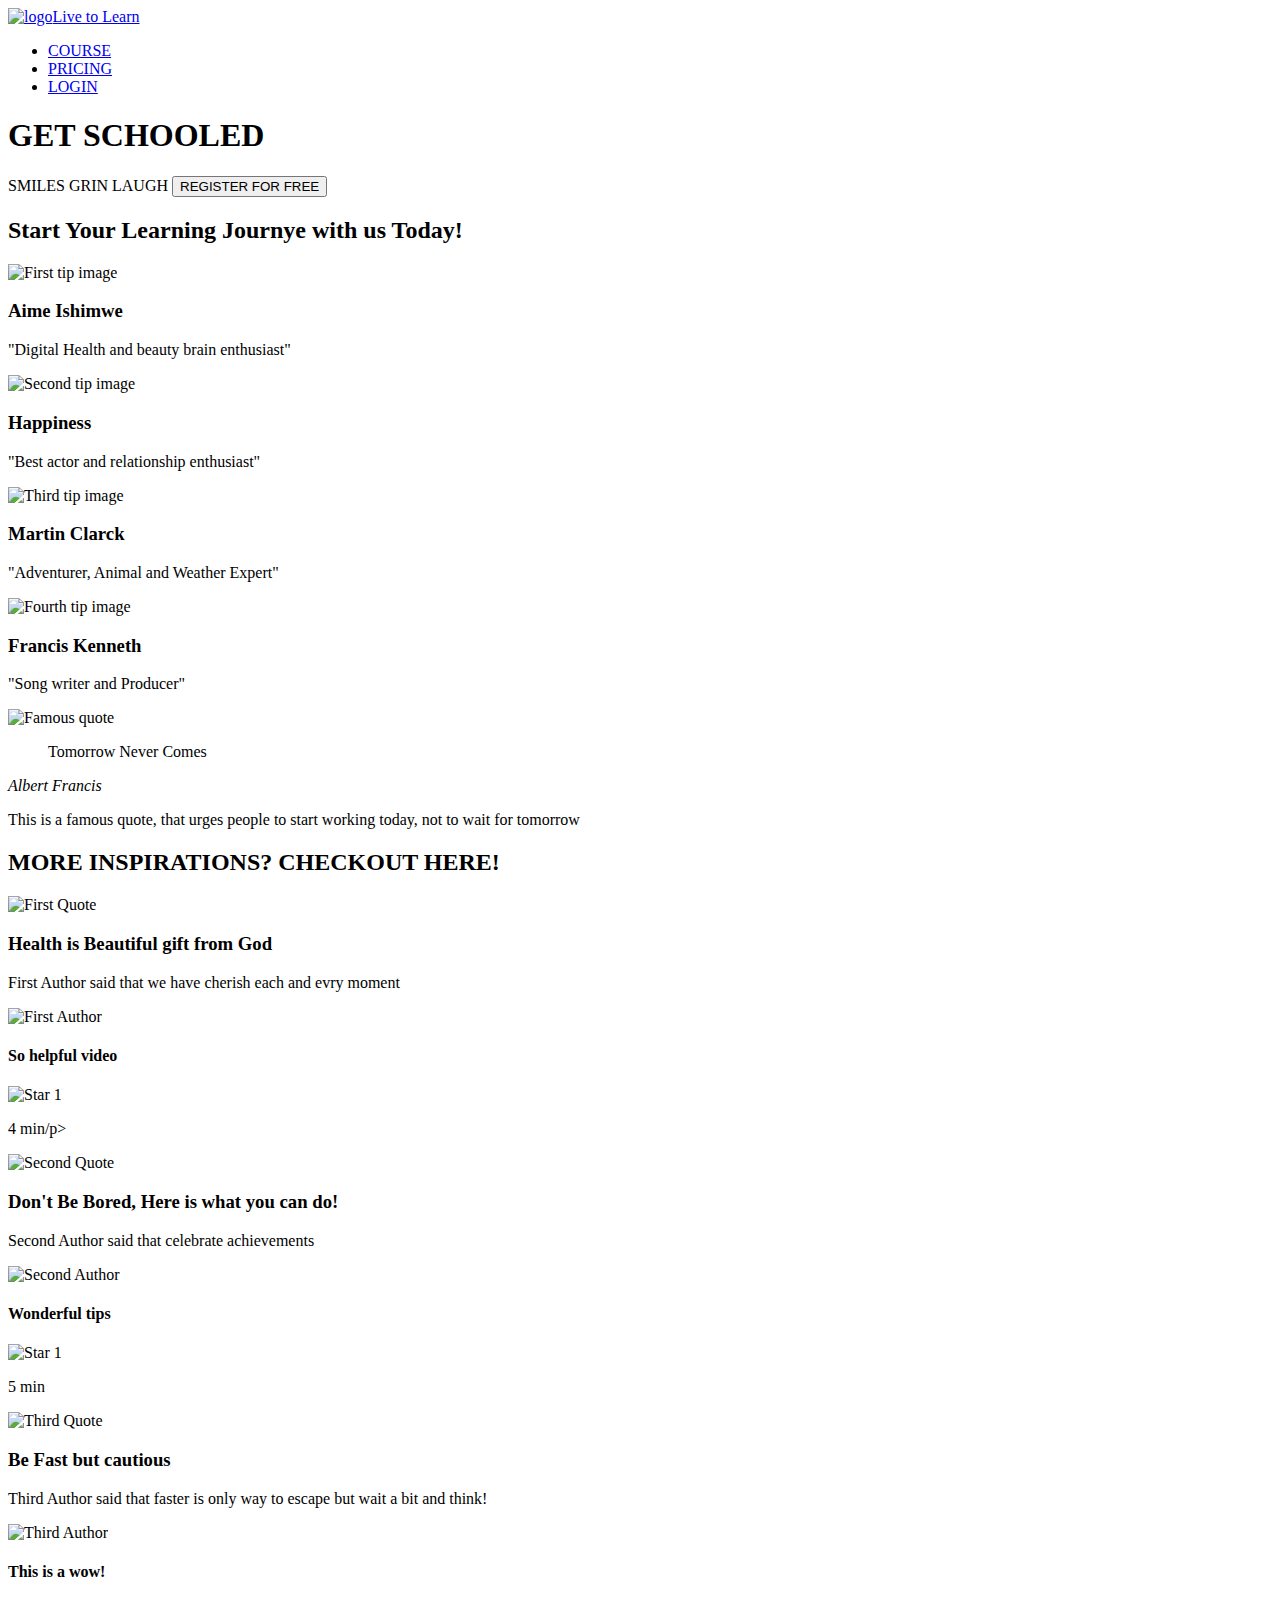
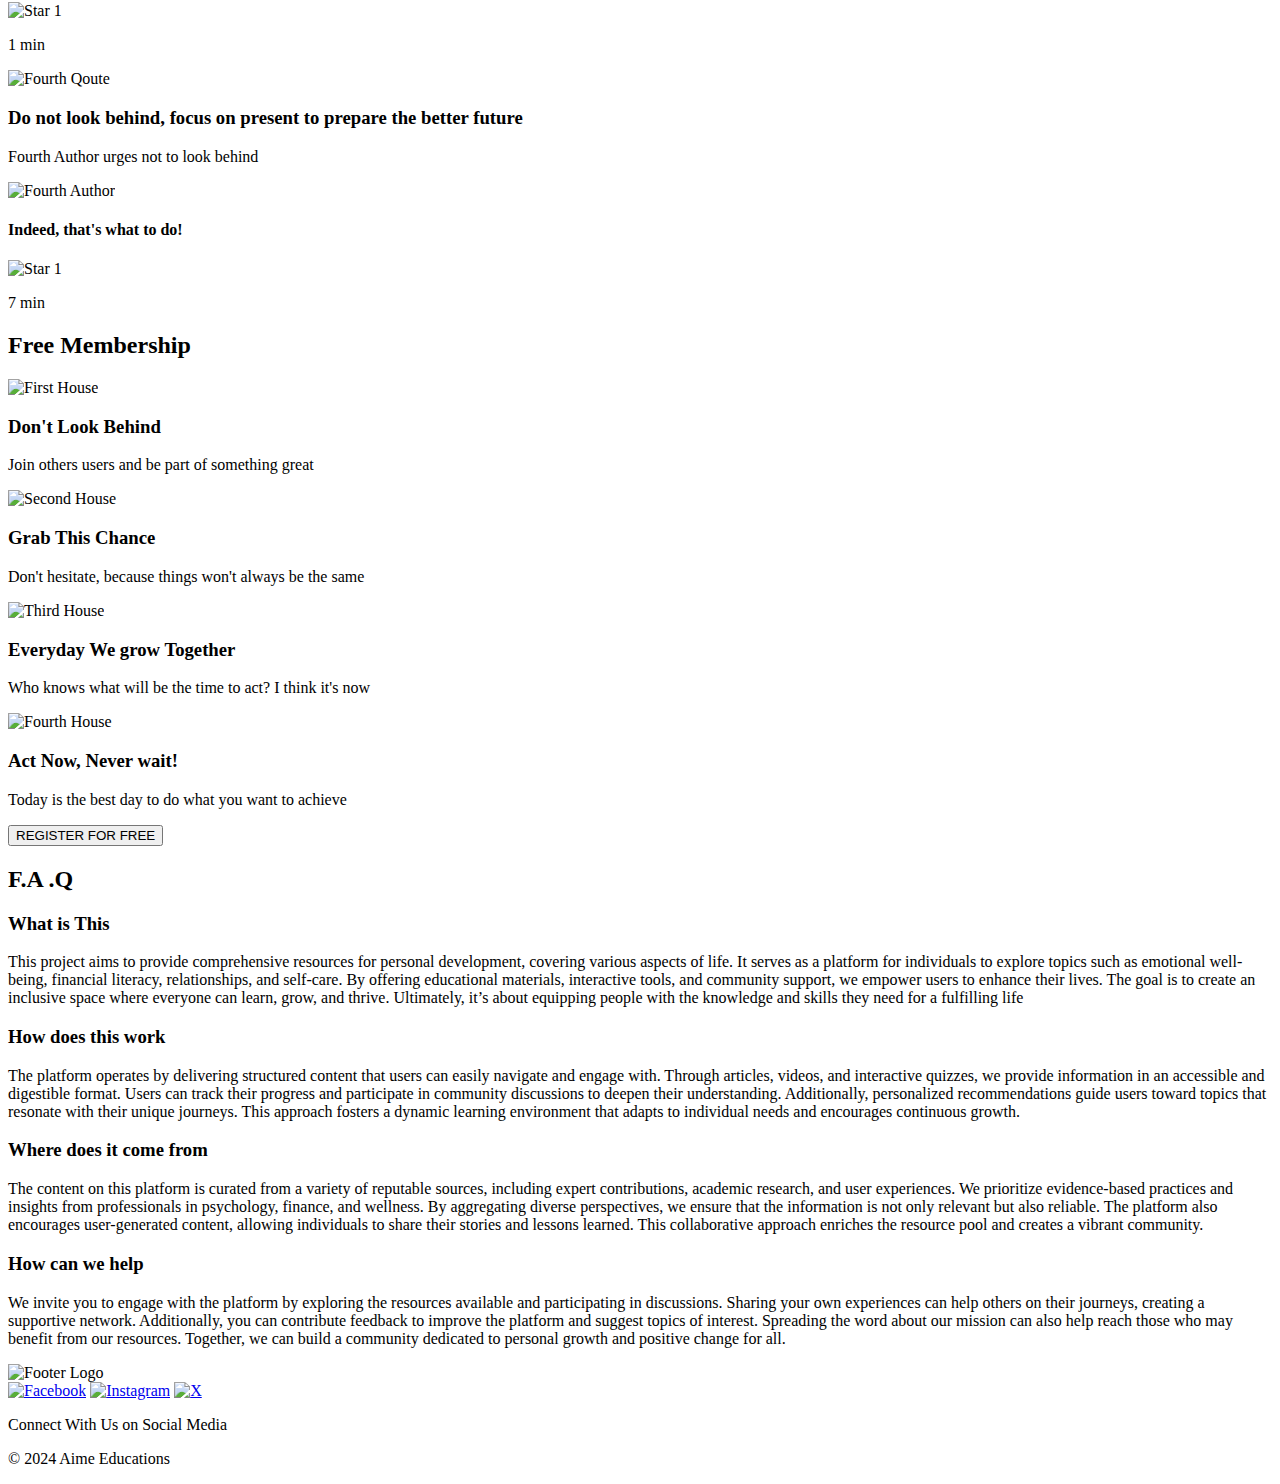
==== css_advanced/index.html @ 983b6377 "Added css_advanced folder" ====
<!DOCTYPE html>
<html lang="en_Us">
    <meta charset="utf-8">
    <meta name="viewport" content="width=device-content" initial-scale="1.0">
    <head>

    </head>
    <body>
        <header>
            <a href="example.html">
                <img src="logo.png" alt="logo">Live to Learn</a>
            <nav>
                <ul>
                    <li><a href="#home.html">COURSE</a></li>
                    <li><a href="#about.html">PRICING</a></li>
                    <li><a href="#contact.html">LOGIN</a></li>
                </ul>
            </nav>
        </header>
        <!--Main Section-->
            <main>
                <section>
                    <!--First block -->
                    <div>
                        <h1>GET SCHOOLED</h1>
                        <span>SMILES</span>
                        <span>GRIN</span>
                        <span>LAUGH</span>
                        <button>REGISTER FOR FREE</button>
                    </div>
                    <!--Second block with other 4 blocks-->
                    <div>
                        <div><h2>Start Your Learning Journye with us Today!</h2></div>
                        <!--First block in this main block-->
                        <div>
                            <img src="2.png" alt="First tip image">
                            <h3>Aime Ishimwe</h3>
                            <p>"Digital Health and beauty brain enthusiast"</p>
                        </div>
                        <!--Second block in main block-->
                        <div>
                            <img src="3.png" alt="Second tip image">
                            <h3>Happiness</h3>
                            <p>"Best actor and relationship enthusiast"</p>
                        </div>
                        <!--Third block in main block-->
                        <div>
                            <img src="1.png" alt="Third tip image">
                            <h3>Martin Clarck</h3>
                            <p>"Adventurer, Animal and Weather Expert"</p>
                        </div>
                        <!--Fourth block in main block-->
                        <div>
                            <img src="4.png" alt="Fourth tip image">
                            <h3>Francis Kenneth</h3>
                            <p>"Song writer and Producer"</p>
                        </div>
                    </div>
                </section>
                <!--new section for the quote-->
                <section>
                    <div>
                        <img src="5.png" alt="Famous quote">
                        <div>
                            <blockquote>Tomorrow Never Comes</blockquote>
                            <cite>Albert Francis</cite>
                            <p>This is a famous quote, that urges people to start working today, not to wait for tomorrow</p>
                        </div>
                    </div>
                </section>
                <!--New section that will contain videos-->
                <section>
                    <h2>MORE INSPIRATIONS? CHECKOUT HERE!</h2>
                    <!--Main block that will contain other 4 blocks-->
                    <div>
                        <!--BLOCK 1-->
                        <div>
                            <img src="6.png" alt="First Quote">
                            <h3>Health is Beautiful gift from God</h3>
                            <p>First Author said that we have cherish each and evry moment</p>
                            <!--block of author-->
                            <div>
                                <img src="5.png" alt="First Author">
                                <h4>So helpful video</h4>
                            </div>
                            <!--block for rating-->
                            <div>
                                <div>
                                    <img src="rating.png" alt="Star 1">
                                    <p>4 min/p>
                                </div>
                            </div>
                        </div>
                        <!--BLOCK 2-->
                        <div>
                            <img src="7.png" alt="Second Quote">
                            <h3>Don't Be Bored, Here is what you can do!</h3>
                            <p>Second Author said that celebrate achievements</p>
                            <!--block of author-->
                            <div></div>
                                <img src="5.png" alt="Second Author">
                                <h4>Wonderful tips</h4>
                            </div>
                            <!--block for rating-->
                            <div>
                                <div>
                                    <img src="rating.png" alt="Star 1">
                                    <p>5 min</p>
                                </div>
                        </div>
                        <!--BLOCK 3-->
                        <div>
                            <img src="8.png" alt="Third Quote">
                            <h3>Be Fast but cautious</h3>
                            <p>Third Author said that faster is only way to escape but wait a bit and think!</p>
                            <!--block of author-->
                            <div></div>
                                <img src="5.png" alt="Third Author">
                                <h4>This is a wow!</h4>
                            </div>
                            <!--block for rating-->
                            <div>
                                <div>
                                    <img src="rating.png" alt="Star 1">
                                    <p>1 min</p>
                                </div>
                        </div>
                        <!--BLOCK 4-->
                        <div>
                            <img src="9.png" alt="Fourth Qoute">
                            <h3>Do not look behind, focus on present to prepare the better future</h3>
                            <p>Fourth Author urges not to look behind</p> 
                            <!--block of author-->
                            <div></div>
                                <img src="5.png" alt="Fourth Author">
                                <h4>Indeed, that's what to do!</h4>
                            </div>
                            <!--block for rating-->
                            <div>
                                <div>
                                    <img src="rating.png" alt="Star 1">
                                    <p>7 min</p>
                                </div>
                        </div>
                    </div>
                </section>
                <!--New section of membership-->
                <section>
                    <div>
                        <!--First of 4 blocks-->
                        <h2>Free Membership</h2>
                        <div>
                            <img src="smile.png" alt="First House">
                            <h3>Don't Look Behind</h3>
                            <p>Join others users and be part of something great</p>
                        </div>
                        <!--Second of 4 blocks-->
                        <div>
                            <img src="smile.png" alt="Second House">
                            <h3>Grab This Chance</h3>
                            <p>Don't hesitate, because things won't always be the same</p>
                        </div>
                        <!--Third of 4 blocks-->
                        <div>
                            <img src="smile.png" alt="Third House">
                            <h3>Everyday We grow Together</h3>
                            <p>Who knows what will be the time to act? I think it's now</p>
                        </div>
                        <!--Fourth of 4 blocks-->
                        <div>
                            <img src="smile.png" alt="Fourth House">
                            <h3>Act Now, Never wait!</h3>
                            <p>Today is the best day to do what you want to achieve</p>
                        </div>
                        <button>REGISTER FOR FREE</button>
                    </div>
                </section>
                <!--Section for FAQ-->
                <section>
                    <h2>F.A .Q</h2>
                    <!--ROW BLOCK 1-->
                    <div>
                        <!--ITEM 1-->
                        <div>
                            <h3>What is This</h3>
                            <p>This project aims to provide comprehensive resources for personal development, covering various aspects of life. It serves as a platform for individuals to explore topics such as emotional well-being, financial literacy, relationships, and self-care. By offering educational materials, interactive tools, and community support, we empower users to enhance their lives. The goal is to create an inclusive space where everyone can learn, grow, and thrive. Ultimately, it’s about equipping people with the knowledge and skills they need for a fulfilling life</p>
                        </div>
                        <!--ITEM 2-->
                        <div>
                            <h3>How does this work</h3>
                            <p>The platform operates by delivering structured content that users can easily navigate and engage with. Through articles, videos, and interactive quizzes, we provide information in an accessible and digestible format. Users can track their progress and participate in community discussions to deepen their understanding. Additionally, personalized recommendations guide users toward topics that resonate with their unique journeys. This approach fosters a dynamic learning environment that adapts to individual needs and encourages continuous growth.</p>
                        </div>
                    </div>
                     <!--ROW BLOCK 2-->
                     <div>
                        <!--ITEM 3-->
                        <div>
                            <h3>Where does it come from</h3>
                            <p>The content on this platform is curated from a variety of reputable sources, including expert contributions, academic research, and user experiences. We prioritize evidence-based practices and insights from professionals in psychology, finance, and wellness. By aggregating diverse perspectives, we ensure that the information is not only relevant but also reliable. The platform also encourages user-generated content, allowing individuals to share their stories and lessons learned. This collaborative approach enriches the resource pool and creates a vibrant community.</p>
                        </div>
                        <!--ITEM 4-->
                        <div>
                            <h3>How can we help</h3>
                            <p>We invite you to engage with the platform by exploring the resources available and participating in discussions. Sharing your own experiences can help others on their journeys, creating a supportive network. Additionally, you can contribute feedback to improve the platform and suggest topics of interest. Spreading the word about our mission can also help reach those who may benefit from our resources. Together, we can build a community dedicated to personal growth and positive change for all.</p>
                        </div>
                     </div>
                </section>
            </main>
            <!--Footer section-->
            <footer>
                <div class="global-block">
                    <div class="row-block">
                        <img src="logo.png" alt="Footer Logo">
                        <div>
                            <a href="#"><img src="fb.jpeg" alt="Facebook"></a>
                            <a href="#"><img src="ig.jpeg" alt="Instagram"></a>
                            <a href="#"><img src="x.png" alt="X"></a>
                            <p>Connect With Us on Social Media</p>
                            <p>&copy; 2024 Aime Educations</p>
                        </div>
                    </div>
                </div>
            </footer>
    </body>
</html>
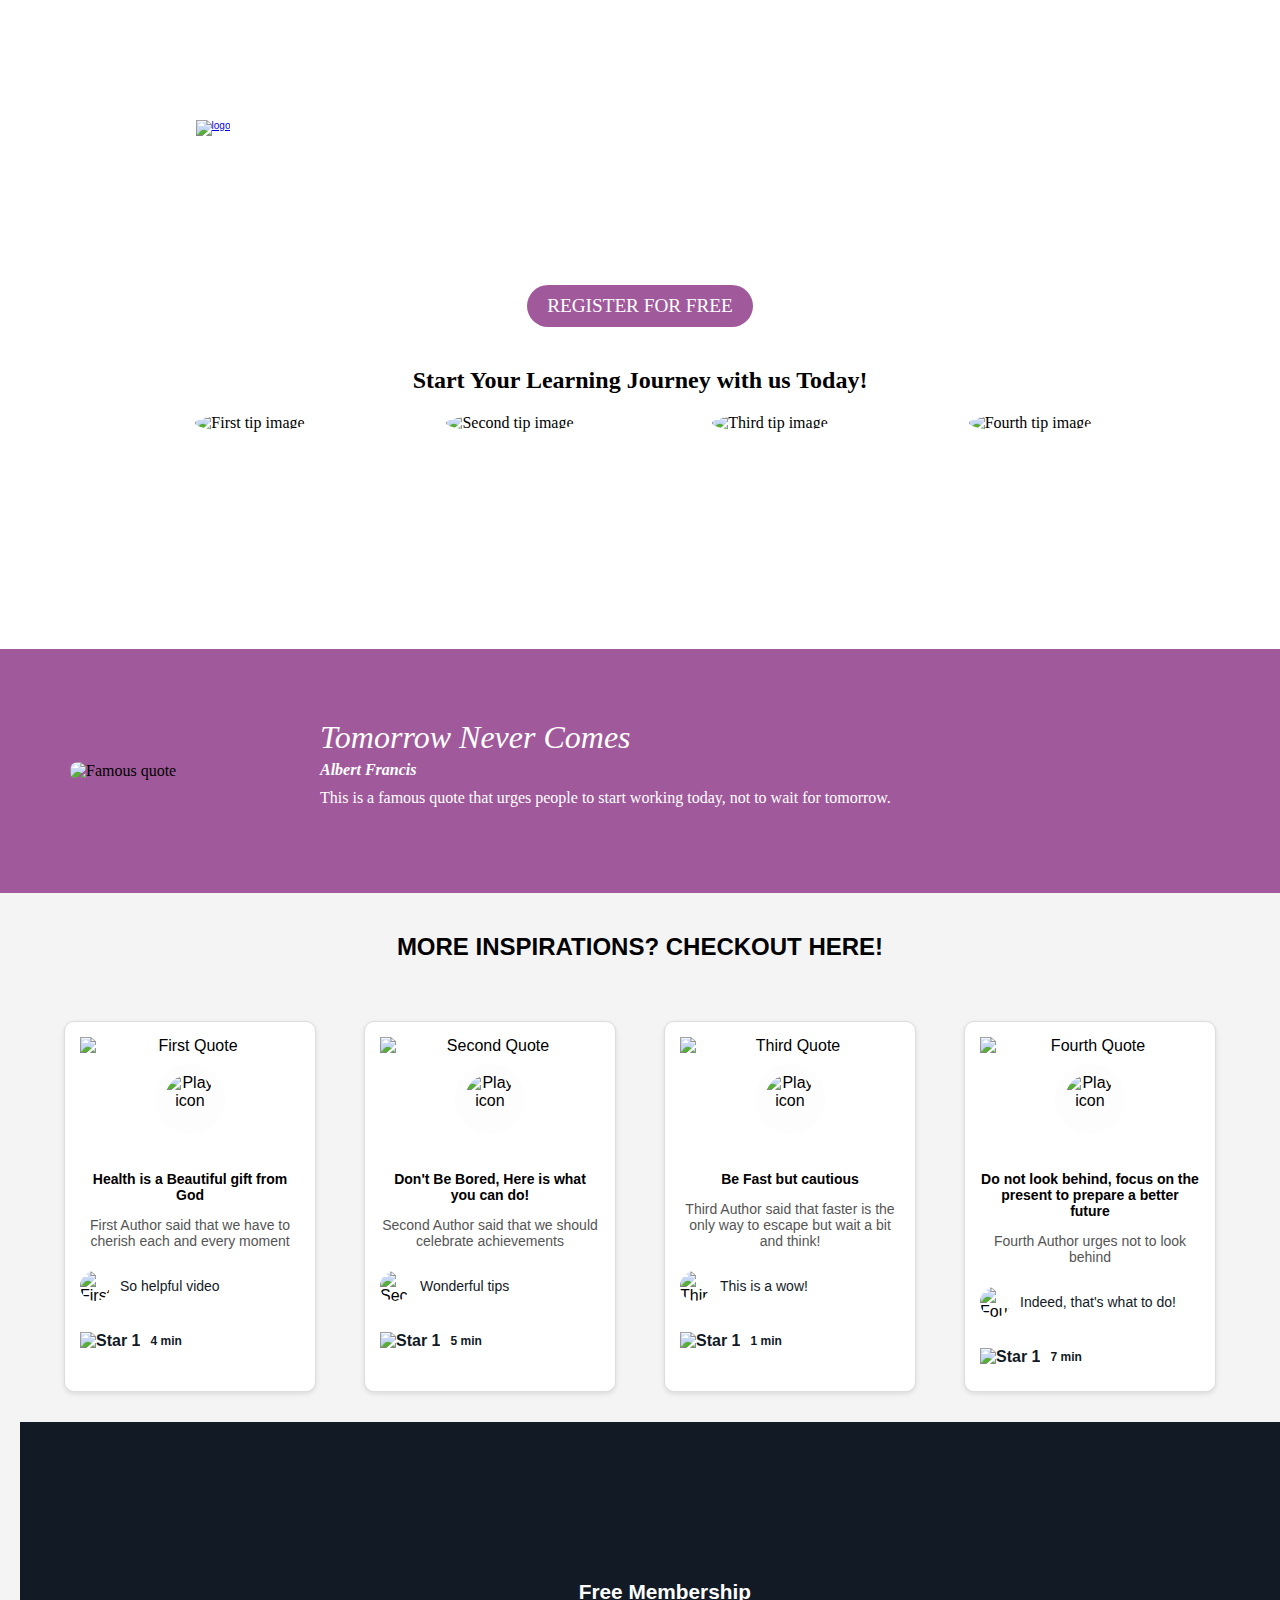
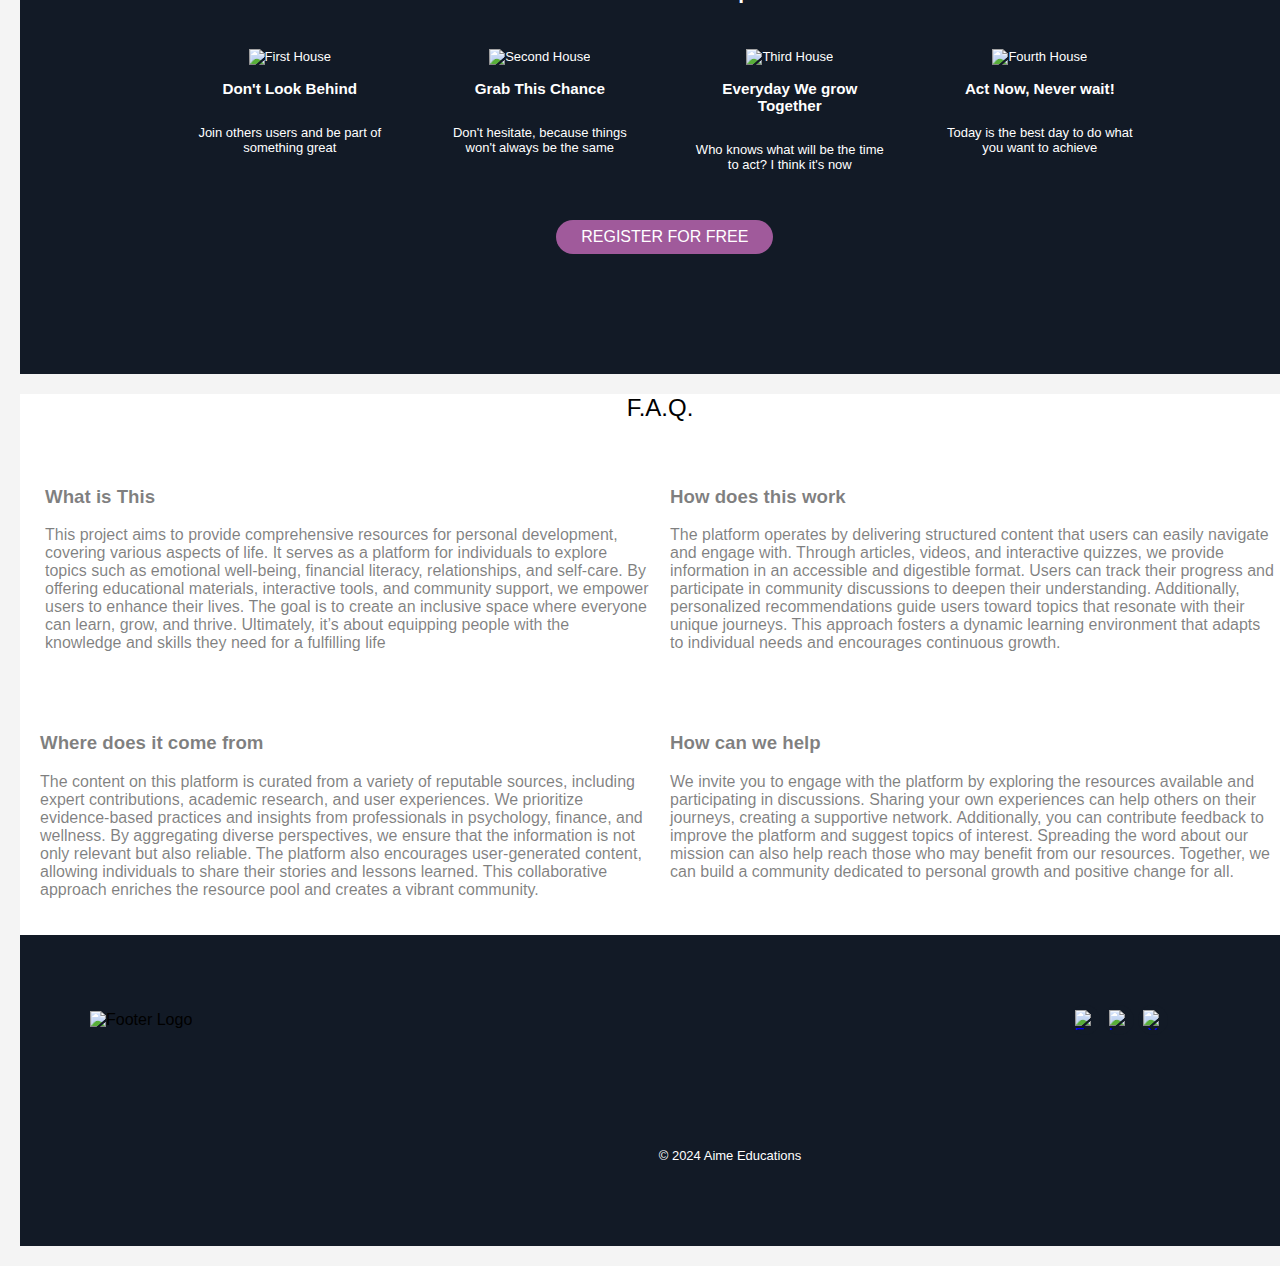
==== commit bf7bf5ff: "Added Styles.css file" ====
--- a/css_advanced/index.html
+++ b/css_advanced/index.html
@@ -1,14 +1,16 @@
 <!DOCTYPE html>
 <html lang="en_Us">
+    <head>
     <meta charset="utf-8">
-    <meta name="viewport" content="width=device-content" initial-scale="1.0">
-    <head>
-
-    </head>
+    <meta name="viewport" content="width=device-content" initial-scale="1.0" viewport-fit="fit">
+    <link rel="stylesheet" href="styles.css">
+</head>
     <body>
-        <header>
-            <a href="example.html">
-                <img src="logo.png" alt="logo">Live to Learn</a>
+        <div class="head-mainsection">
+        <header class="first-section">
+            <div class="logo">
+              <a href="#"> <img src="logo.png" alt="logo"></a>
+            </div>
             <nav>
                 <ul>
                     <li><a href="#home.html">COURSE</a></li>
@@ -19,180 +21,206 @@
         </header>
         <!--Main Section-->
             <main>
-                <section>
+                <section class="hero-section">
                     <!--First block -->
-                    <div>
-                        <h1>GET SCHOOLED</h1>
+                    <div class="overlay">
+                        <h1>Get Schooled</h1>
+                        <div class="spans-container">
                         <span>SMILES</span>
                         <span>GRIN</span>
                         <span>LAUGH</span>
-                        <button>REGISTER FOR FREE</button>
+                    </div>
+                        <a href="#" class="cta-btn">REGISTER FOR FREE</a>
+                        
                     </div>
                     <!--Second block with other 4 blocks-->
-                    <div>
-                        <div><h2>Start Your Learning Journye with us Today!</h2></div>
+                    <div class="profile-section">
+                        <div><h2>Start Your Learning Journey with us Today!</h2></div>
                         <!--First block in this main block-->
-                        <div>
-                            <img src="2.png" alt="First tip image">
+                        <div class="profiles">
+                        <div class="profile">
+                            <img  class="profile" src="2.png" alt="First tip image">
                             <h3>Aime Ishimwe</h3>
                             <p>"Digital Health and beauty brain enthusiast"</p>
                         </div>
                         <!--Second block in main block-->
-                        <div>
+                        <div class="profile">
                             <img src="3.png" alt="Second tip image">
                             <h3>Happiness</h3>
                             <p>"Best actor and relationship enthusiast"</p>
                         </div>
                         <!--Third block in main block-->
-                        <div>
+                        <div class="profile">
                             <img src="1.png" alt="Third tip image">
                             <h3>Martin Clarck</h3>
                             <p>"Adventurer, Animal and Weather Expert"</p>
                         </div>
                         <!--Fourth block in main block-->
-                        <div>
+                        <div class="profile">
                             <img src="4.png" alt="Fourth tip image">
                             <h3>Francis Kenneth</h3>
                             <p>"Song writer and Producer"</p>
                         </div>
                     </div>
                 </section>
+            </div>
                 <!--new section for the quote-->
-                <section>
-                    <div>
-                        <img src="5.png" alt="Famous quote">
-                        <div>
-                            <blockquote>Tomorrow Never Comes</blockquote>
-                            <cite>Albert Francis</cite>
-                            <p>This is a famous quote, that urges people to start working today, not to wait for tomorrow</p>
-                        </div>
-                    </div>
-                </section>
+                    <section class="happy">
+                        <div class="aime-quote">
+                            <img src="5.png" alt="Famous quote" class="her-quote">
+                            <div class="his-quote">
+                                <blockquote>Tomorrow Never Comes</blockquote>
+                                <cite>Albert Francis</cite>
+                                <p>This is a famous quote that urges people to start working today, not to wait for tomorrow.</p>
+                            </div>
+                        </div>
+                    </section>
+                    
                 <!--New section that will contain videos-->
-                <section>
-                    <h2>MORE INSPIRATIONS? CHECKOUT HERE!</h2>
+                <section class="inspiration-section">
+                    <h2 class="section-title">MORE INSPIRATIONS? CHECKOUT HERE!</h2>
+                
                     <!--Main block that will contain other 4 blocks-->
-                    <div>
+                    <div class="quotes-container">
                         <!--BLOCK 1-->
-                        <div>
-                            <img src="6.png" alt="First Quote">
-                            <h3>Health is Beautiful gift from God</h3>
-                            <p>First Author said that we have cherish each and evry moment</p>
-                            <!--block of author-->
-                            <div>
-                                <img src="5.png" alt="First Author">
-                                <h4>So helpful video</h4>
-                            </div>
-                            <!--block for rating-->
-                            <div>
-                                <div>
-                                    <img src="rating.png" alt="Star 1">
-                                    <p>4 min/p>
-                                </div>
-                            </div>
-                        </div>
+                        <div class="quote-card">
+                            <div class="video-container">
+                                <img src="6.png" alt="First Quote" class="quote-image">
+                                <img src="play.png" alt="Play icon" class="play-icon">
+                            </div>
+                            <h3 class="quote-title">Health is a Beautiful gift from God</h3>
+                            <p class="quote-text">First Author said that we have to cherish each and every moment</p>
+                            
+                            <!--Block of Author-->
+                            <div class="author-block">
+                                <img src="5.png" alt="First Author" class="author-image">
+                                <h4 class="author-name">So helpful video</h4>
+                            </div>
+                            
+                            <!--Block for Rating-->
+                            <div class="rating-block">
+                                <img src="rating.png" alt="Star 1" class="rating-icon">
+                                <p class="rating-time">4 min</p>
+                            </div>
+                        </div>
+                    
                         <!--BLOCK 2-->
-                        <div>
-                            <img src="7.png" alt="Second Quote">
-                            <h3>Don't Be Bored, Here is what you can do!</h3>
-                            <p>Second Author said that celebrate achievements</p>
-                            <!--block of author-->
-                            <div></div>
-                                <img src="5.png" alt="Second Author">
-                                <h4>Wonderful tips</h4>
-                            </div>
-                            <!--block for rating-->
-                            <div>
-                                <div>
-                                    <img src="rating.png" alt="Star 1">
-                                    <p>5 min</p>
-                                </div>
-                        </div>
+                        <div class="quote-card">
+                            <div class="video-container">
+                                <img src="7.png" alt="Second Quote" class="quote-image">
+                                <img src="play.png" alt="Play icon" class="play-icon">
+                            </div>
+                            <h3 class="quote-title">Don't Be Bored, Here is what you can do!</h3>
+                            <p class="quote-text">Second Author said that we should celebrate achievements</p>
+                            
+                            <!--Block of Author-->
+                            <div class="author-block">
+                                <img src="5.png" alt="Second Author" class="author-image">
+                                <h4 class="author-name">Wonderful tips</h4>
+                            </div>
+                            
+                            <!--Block for Rating-->
+                            <div class="rating-block">
+                                <img src="rating.png" alt="Star 1" class="rating-icon">
+                                <p class="rating-time">5 min</p>
+                            </div>
+                        </div>
+                    
                         <!--BLOCK 3-->
-                        <div>
-                            <img src="8.png" alt="Third Quote">
-                            <h3>Be Fast but cautious</h3>
-                            <p>Third Author said that faster is only way to escape but wait a bit and think!</p>
-                            <!--block of author-->
-                            <div></div>
-                                <img src="5.png" alt="Third Author">
-                                <h4>This is a wow!</h4>
-                            </div>
-                            <!--block for rating-->
-                            <div>
-                                <div>
-                                    <img src="rating.png" alt="Star 1">
-                                    <p>1 min</p>
-                                </div>
-                        </div>
+                        <div class="quote-card">
+                            <div class="video-container">
+                                <img src="8.png" alt="Third Quote" class="quote-image">
+                                <img src="play.png" alt="Play icon" class="play-icon">
+                            </div>
+                            <h3 class="quote-title">Be Fast but cautious</h3>
+                            <p class="quote-text">Third Author said that faster is the only way to escape but wait a bit and think!</p>
+                            
+                            <!--Block of Author-->
+                            <div class="author-block">
+                                <img src="5.png" alt="Third Author" class="author-image">
+                                <h4 class="author-name">This is a wow!</h4>
+                            </div>
+                            
+                            <!--Block for Rating-->
+                            <div class="rating-block">
+                                <img src="rating.png" alt="Star 1" class="rating-icon">
+                                <p class="rating-time">1 min</p>
+                            </div>
+                        </div>
+                    
                         <!--BLOCK 4-->
-                        <div>
-                            <img src="9.png" alt="Fourth Qoute">
-                            <h3>Do not look behind, focus on present to prepare the better future</h3>
-                            <p>Fourth Author urges not to look behind</p> 
-                            <!--block of author-->
-                            <div></div>
-                                <img src="5.png" alt="Fourth Author">
-                                <h4>Indeed, that's what to do!</h4>
-                            </div>
-                            <!--block for rating-->
-                            <div>
-                                <div>
-                                    <img src="rating.png" alt="Star 1">
-                                    <p>7 min</p>
-                                </div>
-                        </div>
-                    </div>
-                </section>
+                        <div class="quote-card">
+                            <div class="video-container">
+                                <img src="9.png" alt="Fourth Quote" class="quote-image">
+                                <img src="play.png" alt="Play icon" class="play-icon">
+                            </div>
+                            <h3 class="quote-title">Do not look behind, focus on the present to prepare a better future</h3>
+                            <p class="quote-text">Fourth Author urges not to look behind</p>
+                            
+                            <!--Block of Author-->
+                            <div class="author-block">
+                                <img src="5.png" alt="Fourth Author" class="author-image">
+                                <h4 class="author-name">Indeed, that's what to do!</h4>
+                            </div>
+                            
+                            <!--Block for Rating-->
+                            <div class="rating-block">
+                                <img src="rating.png" alt="Star 1" class="rating-icon">
+                                <p class="rating-time">7 min</p>
+                            </div>
+                        </div>
+                    </div>
+                    
+                
                 <!--New section of membership-->
-                <section>
-                    <div>
+                <section class="membership-section">
+                    <div class="card-container">
                         <!--First of 4 blocks-->
-                        <h2>Free Membership</h2>
-                        <div>
+                        <h2 class="card-head">Free Membership</h2>
+                        <div class="card">
                             <img src="smile.png" alt="First House">
                             <h3>Don't Look Behind</h3>
                             <p>Join others users and be part of something great</p>
                         </div>
                         <!--Second of 4 blocks-->
-                        <div>
+                        <div class="card">
                             <img src="smile.png" alt="Second House">
                             <h3>Grab This Chance</h3>
                             <p>Don't hesitate, because things won't always be the same</p>
                         </div>
                         <!--Third of 4 blocks-->
-                        <div>
+                        <div class="card">
                             <img src="smile.png" alt="Third House">
                             <h3>Everyday We grow Together</h3>
                             <p>Who knows what will be the time to act? I think it's now</p>
                         </div>
                         <!--Fourth of 4 blocks-->
-                        <div>
+                        <div class="card">
                             <img src="smile.png" alt="Fourth House">
                             <h3>Act Now, Never wait!</h3>
                             <p>Today is the best day to do what you want to achieve</p>
-                        </div>
-                        <button>REGISTER FOR FREE</button>
+                        </div class="register-container">
+                        <button class="register-btn">REGISTER FOR FREE</button>
                     </div>
                 </section>
                 <!--Section for FAQ-->
-                <section>
-                    <h2>F.A .Q</h2>
+                <section class="faq-section">
+                    <h2 class="faq-header">F.A.Q.</h2>
                     <!--ROW BLOCK 1-->
-                    <div>
+                    <div class="faq-qns">
                         <!--ITEM 1-->
-                        <div>
+                        <div class="faq-qn">
                             <h3>What is This</h3>
                             <p>This project aims to provide comprehensive resources for personal development, covering various aspects of life. It serves as a platform for individuals to explore topics such as emotional well-being, financial literacy, relationships, and self-care. By offering educational materials, interactive tools, and community support, we empower users to enhance their lives. The goal is to create an inclusive space where everyone can learn, grow, and thrive. Ultimately, it’s about equipping people with the knowledge and skills they need for a fulfilling life</p>
                         </div>
                         <!--ITEM 2-->
-                        <div>
+                        <div class="faq-qn">
                             <h3>How does this work</h3>
                             <p>The platform operates by delivering structured content that users can easily navigate and engage with. Through articles, videos, and interactive quizzes, we provide information in an accessible and digestible format. Users can track their progress and participate in community discussions to deepen their understanding. Additionally, personalized recommendations guide users toward topics that resonate with their unique journeys. This approach fosters a dynamic learning environment that adapts to individual needs and encourages continuous growth.</p>
                         </div>
                     </div>
                      <!--ROW BLOCK 2-->
-                     <div>
+                     <div class="faq-qns1">
                         <!--ITEM 3-->
                         <div>
                             <h3>Where does it come from</h3>
@@ -210,16 +238,15 @@
             <footer>
                 <div class="global-block">
                     <div class="row-block">
-                        <img src="logo.png" alt="Footer Logo">
-                        <div>
+                        <img src="logo.png" alt="Footer Logo" class="footer-logo">
+                        <div class="social-links">
                             <a href="#"><img src="fb.jpeg" alt="Facebook"></a>
                             <a href="#"><img src="ig.jpeg" alt="Instagram"></a>
                             <a href="#"><img src="x.png" alt="X"></a>
-                            <p>Connect With Us on Social Media</p>
-                            <p>&copy; 2024 Aime Educations</p>
                         </div>
                     </div>
                 </div>
+                <div class="copyright"><p>&copy; 2024 Aime Educations</p> </div>
             </footer>
     </body>
 </html>--- a/css_advanced/styles.css
+++ b/css_advanced/styles.css
@@ -0,0 +1,479 @@
+/*Global reset */
+html, body {
+    margin: 0; /* Remove default margin */
+    padding: 0; /* Remove default padding */
+    width: 100%; /* Ensure full width */
+}
+/*THE FIRST SECTION */
+.head-mainsection {
+    background: url(Object.png);
+    padding: 100px;
+}
+/* Header Styling */
+header {
+    color: white;
+    padding: 20px;
+    text-align: center;
+    font-family: Verdana, Geneva, Tahoma, sans-serif;
+    font-size: 10px;
+}
+/* Header Styling */
+header {
+    color: white;
+    padding: 20px;
+    text-align: right;
+}
+header nav ul {
+    list-style-type: none;
+    margin: 0;
+    padding: 0;
+}
+
+header nav ul li {
+    display: inline;
+    margin-right: 20px;
+}
+header nav ul li a {
+    color: white;
+    font-weight: 700;
+    text-decoration: none;
+   
+}
+.logo {
+    float: left;        /* Moves the logo to the left */
+    margin-left: 2cm;     /* Removes any left margin, if present */
+  }
+  /*MAIN SECTION FOR MAIN TITLE*/
+ /* Centering and styling the title */
+.overlay h1 {
+    text-align: center; /* Center the title */
+    font-size: 2.5em; /* Increase font size */
+    font-weight: bold; /* Bold the text */
+    margin-bottom: 20px; /* Add space below the title */
+    color: white;
+    font-family: Verdana, Geneva, Tahoma, sans-serif;
+}
+
+/* Styling the span container */
+.spans-container {
+    display: flex; /* Use flexbox for horizontal layout */
+    justify-content: center; /* Center the spans */
+    gap: 30px; /* Add space between each span */
+    margin-bottom: 20px; /* Space below the spans */
+   
+}
+
+/* Styling individual spans */
+.spans-container span {
+    font-size: 1.2em; /* Adjust font size */
+    text-transform: uppercase; /* Make all text uppercase */
+    font-weight: bold; /* Bold the text */
+    color: white; /* Text color */
+}
+
+/* Styling the Register button */
+.cta-btn {
+    display: inline-block; /* Make the button behave like an inline-block */
+    padding: 10px 20px; /* Padding for the button */
+    font-size: 1.2em; /* Font size for the button */
+    text-align: center; /* Center text inside the button */
+    background-color: hsl(304, 28%, 49%); /* Button background color */
+    color: white; /* Button text color */
+    text-decoration: none; /* Remove underline */
+    border-radius: 25px; /* Rounded corners */
+    margin: 0 auto; /* Center the button itself */
+}
+
+/* Additional container styling to center the button */
+.overlay {
+    text-align: center; /* Ensure everything in the overlay is centered */
+}
+
+
+
+
+/* PROFILE-SECTION */
+
+/* Profile section styles */
+.profile-section {
+    text-align: center; /* Center align the title */
+    padding: 20px; /* Space around the section */
+    
+}
+
+/* Profiles container styles */
+.profiles {
+    display: flex; /* Use flexbox for layout */
+    justify-content: space-around; /* Space profiles evenly */
+    align-items: flex-start; /* Align items at the start */
+    flex-wrap: wrap; /* Allow wrapping on smaller screens */
+    margin-top: 20px; /* Space above profiles */
+}
+
+/* Individual profile styles */
+.profile {
+    flex: 1; /* Allow profiles to grow equally */
+    max-width: 200px; /* Set maximum width for each profile */
+    margin: 0 10px; /* Space between profiles */
+}
+
+/* Image styles */
+.profile img {
+    width: 100px; /* Set width for the image */
+    height: 100px; /* Set height for the image */
+    border-radius: 50%; /* Make image circular */
+    object-fit: cover; /* Maintain aspect ratio */
+    margin-bottom: 10px; /* Space below image */
+}
+
+/* Name styles */
+.profile h3 {
+    margin: 5px 0; /* Space above and below name */
+    font-size: 1.2em; /* Increase font size */
+    color: white;
+    font-family: Verdana, Geneva, Tahoma, sans-serif;
+}
+
+/* Description styles */
+.profile p {
+    font-size: 0.9em; /* Smaller font size for description */
+    color: white; /* Color for description text */
+    font-family: Verdana, Geneva, Tahoma, sans-serif;
+}
+
+  /*ONE SECTION */
+/* Section styles */
+.happy {
+    padding: 70px;
+    background-color:hsl(304, 28%, 49%); /* Background color for the section */
+    
+}
+/* Quote block styles */
+.aime-quote {
+    display: flex; /* Use flexbox for alignment */
+    align-items: center; /* Center items vertically */
+    gap: 80px;
+
+}
+
+/* Image styles */
+.her-quote {
+    width: 150px; /* Set width for the image */
+    height: auto; /* Maintain aspect ratio */
+    border-radius: 8px; /* Optional: rounded corners */
+    margin-right: 20px; /* Space between image and text */
+}
+
+/* Quote text styles */
+.his-quote {
+    max-width: 600px; /* Limit the width of the text block */
+    color: white; /* Set text color to white */
+}
+
+/* Blockquote styles */
+.his-quote blockquote {
+    font-size: 2em; /* Increase font size for the quote */
+    margin: 0; /* Remove default margin */
+    font-style: italic; /* Italicize the quote */
+}
+
+/* Citation styles */
+.his-quote cite {
+    display: block; /* Display citation on a new line */
+    font-weight: bold; /* Make citation bold */
+    margin-top: 5px; /* Space above citation */
+    font-size: medium;
+}
+
+/* Paragraph styles */
+.his-quote p {
+    margin-top: 10px; /* Space above paragraph */
+    color: white; /* Ensure paragraph text is white */
+}
+
+  /*TUTORIAL SECTION*/
+/* General Section Styles */
+.inspiration-section {
+    padding: 20px;
+    background-color: #f4f4f4;
+    font-family: Verdana, Geneva, Tahoma, sans-serif;
+}
+
+.section-title {
+    text-align: center;
+    font-size: 24px;
+    margin-bottom: 30px;
+    font-family: Verdana, Geneva, Tahoma, sans-serif;
+}
+
+/* Flexbox for the main container of quotes */
+.quotes-container {
+    display: flex;
+    flex-wrap: wrap; /* Allows cards to wrap on smaller screens */
+    justify-content: space-around; /* Space cards evenly */
+    padding: 20px; /* Padding around the container */
+}
+
+/* Quote card style */
+.quote-card {
+    width: 220px; /* Fixed width for cards */
+    border: 1px solid #ddd; /* Light border around cards */
+    border-radius: 10px; /* Rounded corners */
+    overflow: hidden; /* Ensures child elements fit inside */
+    padding: 15px; /* Internal padding */
+    background-color: white; /* Background color */
+    box-shadow: 0 2px 5px rgba(0, 0, 0, 0.1); /* Subtle shadow */
+    margin: 10px; /* Margin between cards */
+    text-align: center; /* Center text */
+}
+
+/* Video container */
+.video-container {
+    position: relative;
+    width: 100%;
+    padding-top: 56.25%; /* 16:9 aspect ratio */
+    margin-bottom: 10px; /* Space below video */
+}
+
+/* Quote image */
+.quote-image {
+    position: absolute;
+    top: 0;
+    left: 0;
+    width: 100%;
+    height: 100%;
+    object-fit: cover; /* Cover the area without distortion */
+}
+
+/* Play icon */
+.play-icon {
+    position: absolute;
+    top: 50%;
+    left: 50%;
+    transform: translate(-50%, -50%); /* Center the icon */
+    width: 50px; /* Width of play icon */
+    height: 50px; /* Height of play icon */
+    border-radius: 50%; /* Circular play icon background */
+    background-color: rgba(254, 251, 251, 0.6); /* Dark background */
+    padding: 10px; /* Padding for icon */
+}
+
+/* Quote title and text */
+.quote-title {
+    font-size: 14px; /* Font size for title */
+    font-weight: bold; /* Bold title */
+    margin: 10px 0; /* Margin above and below */
+}
+
+.quote-text {
+    font-size: 14px; /* Font size for quote text */
+    color: #555; /* Text color */
+    margin-bottom: 10px; /* Margin below text */
+}
+
+/* Author block */
+.author-block {
+    display: flex;
+    align-items: center; /* Center items vertically */
+    margin: 10px 0; /* Margin around author block */
+}
+
+/* Author image */
+.author-image {
+    width: 30px; /* Author image width */
+    height: 30px; /* Author image height */
+    border-radius: 50%; /* Circular author image */
+    margin-right: 10px; /* Space between image and name */
+}
+
+/* Author name */
+.author-name {
+    color: #121A26; /* Dark color for author name */
+    font-size: 14px;
+    font-weight: lighter;
+}
+
+/* Rating block */
+.rating-block {
+    display: flex;
+    align-items: center; /* Center items vertically */
+    font-weight: bold;
+    color: #121A26;
+}
+
+/* Rating time */
+.rating-time {
+    margin-left: 10px;
+    color: #121A26; /* Dark color for time */
+    font-size: 12px;
+}
+
+/* QUOTE SECTION */
+
+
+  /*MEMBERSHIP SECTION */
+  
+  .membership-section {
+    width: 82vw; /* Full width of the screen */
+    padding: 120px; /* Padding around the section */
+    background-color: #121A26; /* Background color for the section */
+    text-align: center; /* Center text within the section */
+}
+
+.card-container {
+    display: flex; /* Use flexbox for horizontal alignment */
+    justify-content: center; /* Center cards horizontally */
+    flex-wrap: wrap; /* Allow wrapping if the screen is small */
+    gap: 20px; /* Space between cards */
+    margin-top: 20px; /* Space above the cards */
+    font-family: Verdana, Geneva, Tahoma, sans-serif;
+    color: white;
+    font-size: small;
+}
+
+.card {
+    background-color: #121A26; /* Background color for cards */
+    padding: 15px; /* Padding inside cards */
+    width: 200px; /* Fixed width for cards */
+    display: flex; /* Use flexbox for the card layout */
+    flex-direction: column; /* Align content vertically */
+    align-items: center; /* Center the content horizontally */
+    justify-content: flex-start; /* Align items to the top */
+    text-align: center; /* Center text in the card */
+}
+
+.card-head {
+    margin-bottom: 10px; /* Space between header and other elements */
+    font-weight: bold; /* Make the header bold */
+    font-size: 1.2em; /* Slightly increase the font size */
+    width: 100%; /* Ensure header takes up full width */
+    text-align: center; /* Center text inside the header */
+}
+
+.register-container {
+    margin-top: 20px; /* Space above the button */
+    text-align: center; /* Center the button container */
+}
+
+.register-btn {
+    padding: 8px 25px; /* Padding for the button */
+    background-color: hsl(304, 28%, 49%); /* Button background color */
+    color: white; /* Button text color */
+    border: none; /* Remove border */
+    border-radius: 25px; /* Rounded corners for button */
+    cursor: pointer; /* Pointer cursor on hover */
+    font-size: 16px; /* Font size for button */
+    margin-top: auto;
+}
+
+.register-btn:hover {
+    background-color: #bf3081; /* Darker button color on hover */
+}
+
+.register-container {
+    display: flex;
+    justify-content: center; /* Center the button */
+    margin-top: 20px; /* Space between cards and button */
+}
+.card-head {
+    margin-bottom: 10px; /* Space between header and other elements */
+    font-weight: bold; /* Make the header bold */
+    font-size: 1.6em; /* Increase the font size for the entire title */
+    width: 100%; /* Ensure header takes up full width */
+    text-align: center; /* Center the header text */
+}
+
+.highlight-free {
+    color: hsl(304, 28%, 49%); /* Change color for 'Free' */
+    font-size: 1.8em; /* Make 'Free' slightly bigger than the rest */
+}
+
+  /*F.A.Q SECTION */
+  .faq-section {
+    flex-wrap: wrap;
+    width: 100vw;
+    padding: auto;
+    background-color: white;
+  }
+  .faq-header {
+    text-align: center;
+    font-weight: normal;
+  }
+  .faq-qns {
+    display: grid; /* Grid layout for FAQ questions */
+    grid-template-columns: repeat(2, 1fr); /* Two columns layout */
+    grid-gap: 20px; /* Space between FAQ items */
+    padding: 25px; /* Padding around the FAQ container */
+    color: rgba(0, 0, 0, 0.5);
+}
+
+.faq-qns1 {
+    display: grid;
+    grid-template-columns: repeat(2, 1fr);
+    grid-gap: 20px;
+    padding: 20px;
+    color: rgba(0, 0, 0, 0.5);
+}
+/* RESPONSIVENESS */
+@media (max-width: 768px) {
+    .faq-qns, .faq-qns1 {
+        grid-template-columns: 1fr; /* Stack columns on smaller screens */
+    }
+}
+/*FOOTER SECTION */
+footer {
+    background-color: #121A26; /* Background color */
+    padding: 70px; /* Space around the footer */
+    width: 100vw; /* Ensure full width */
+    display: flex; /* Use flexbox */
+    flex-direction: column; /* Stack elements vertically */
+    justify-content: space-between; /* Space between top content and copyright */
+    height: auto; /* Allow height to adjust based on content */
+    flex-wrap: wrap;
+}
+
+.global-block {
+    text-align: center; /* Center text for copyright */
+}
+
+.row-block {
+    display: flex; /* Use flexbox for layout */
+    justify-content: space-between; /* Space between items */
+    align-items: center; /* Center vertically */
+}
+
+.footer-logo {
+    margin-right: auto; /* Push the logo to the left */
+}
+
+.social-links {
+    display: flex; /* Align social links in a row */
+    align-items: center; /* Center icons vertically */
+    justify-content: center; /* Center the icons */
+    flex-wrap: wrap; /* Allow wrapping if space is constrained */
+    margin-right: 200px;
+}
+
+.social-links a {
+    display: inline-flex; /* Center the icon */
+    justify-content: center; /* Center the icon horizontally */
+    align-items: center; /* Center the icon vertically */
+    width: 30px; /* Set a fixed width */
+    height: 30px; /* Set a fixed height */
+    border-radius: 50%; /* Make it circular */
+    background-color: #121A26; /* Circle background color */
+    margin: 0 2px; /* Adjust this value to reduce distance */
+    text-decoration: none; /* Remove underline from links */
+}
+
+.social-links a img {
+    width: 20px; /* Adjust icon size */
+    height: 20px; /* Adjust icon size */
+}
+
+.copyright {
+    margin-top: 100px; /* Space above copyright text */
+    text-align: center; /* Center the copyright text */
+    color: white;
+    font-size: small;
+}